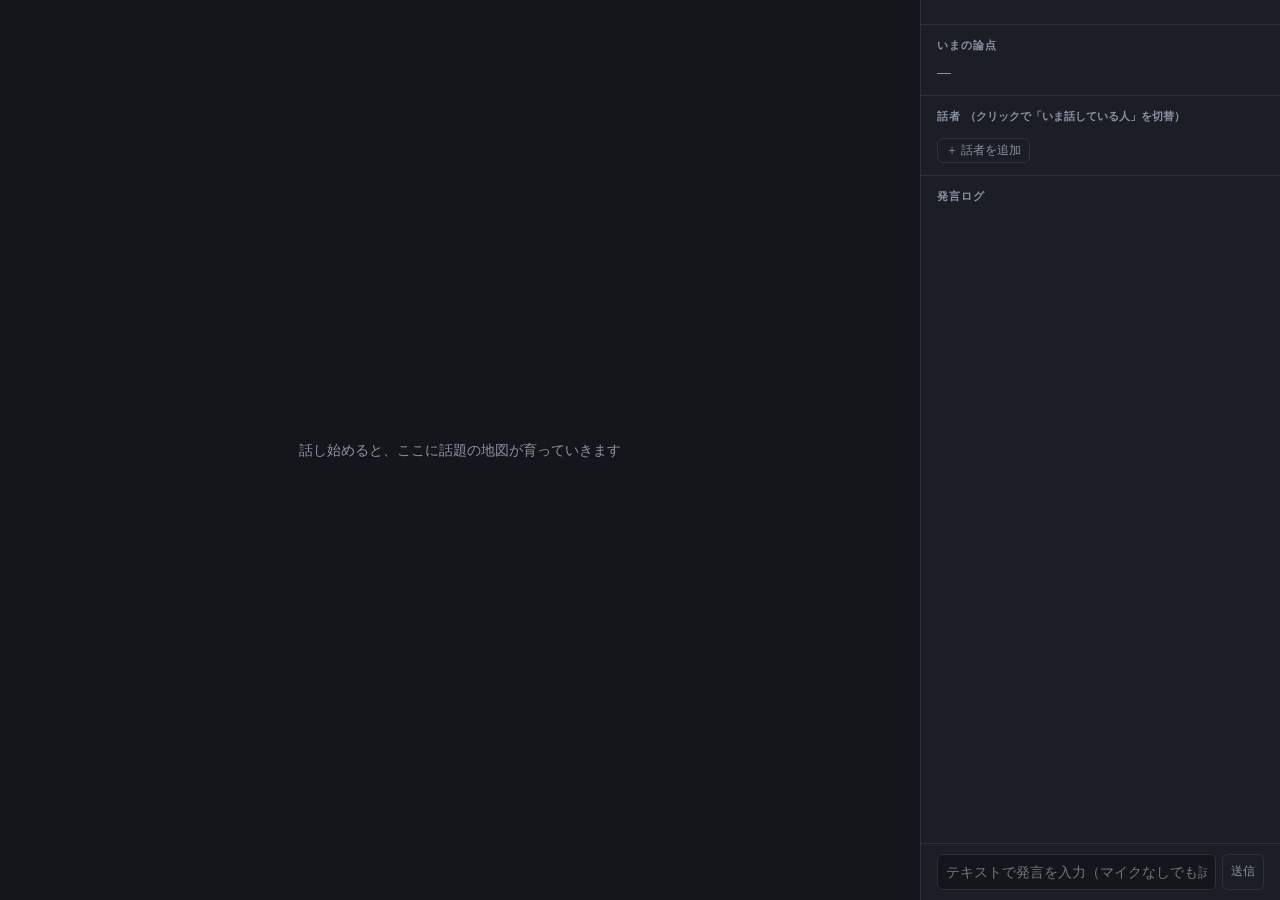
==== kaiwa-map/static/index.html @ a22c4aac "会話マップの試作を追加する リアルタイムの会話を話題の地図として表示するローカルアプリ。 マイク入力と文字起こし、発言のベクトル化はMac内で行い、 話題名と要約だけClaudeに問い合わせる。  C" ====
<!doctype html>
<html lang="ja">
<head>
<meta charset="utf-8">
<meta name="viewport" content="width=device-width, initial-scale=1">
<title>会話マップ</title>
<style>
  :root {
    --bg: #14161b; --panel: #1b1e25; --line: #2c313b; --text: #e3e6ec; --muted: #8b93a3;
    --accent: #ffd866; --link: #4a5263;
  }
  * { box-sizing: border-box; }
  html, body { height: 100%; margin: 0; }
  body { background: var(--bg); color: var(--text); display: flex; overflow: hidden;
    font: 14px/1.6 -apple-system, "Hiragino Sans", "Noto Sans JP", sans-serif; }
  #map { flex: 1; min-width: 0; position: relative; }
  svg { width: 100%; height: 100%; display: block; cursor: grab; }
  #empty { position: absolute; inset: 0; display: grid; place-items: center; color: var(--muted);
    pointer-events: none; text-align: center; }
  #tip { position: absolute; max-width: 320px; padding: 8px 10px; background: #000c; border: 1px solid var(--line);
    border-radius: 6px; pointer-events: none; display: none; font-size: 13px; }
  aside { width: 360px; flex: none; background: var(--panel); border-left: 1px solid var(--line);
    display: flex; flex-direction: column; min-height: 0; }
  section { padding: 12px 16px; border-bottom: 1px solid var(--line); }
  h2 { margin: 0 0 6px; font-size: 11px; font-weight: 600; letter-spacing: .08em; color: var(--muted); }
  #status { font-size: 11px; color: var(--muted); display: flex; gap: 10px; flex-wrap: wrap; align-items: center; }
  #status b { color: var(--text); font-weight: 500; }
  #now { min-height: 1.6em; }
  .muted { color: var(--muted); }
  .sp { display: grid; grid-template-columns: 12px auto 1fr 28px; gap: 8px; align-items: center;
    padding: 3px 6px; margin: 0 -6px; border-radius: 6px; cursor: pointer; }
  .sp:hover { background: #ffffff0d; }
  .sp.cur { background: #ffffff14; }
  .sp .dot { width: 10px; height: 10px; border-radius: 50%; }
  .sp .bar { height: 4px; background: var(--line); border-radius: 2px; overflow: hidden; }
  .sp .bar i { display: block; height: 100%; }
  .sp .n { font-size: 11px; color: var(--muted); text-align: right; }
  .stance { font-size: 12px; color: var(--muted); margin: 0 0 4px 20px; }
  button { background: none; border: 1px solid var(--line); color: var(--muted); border-radius: 6px;
    padding: 2px 8px; font: inherit; font-size: 12px; cursor: pointer; }
  button:hover { color: var(--text); border-color: var(--muted); }
  #logwrap { flex: 1; min-height: 0; display: flex; flex-direction: column; border-bottom: 1px solid var(--line); }
  #loghead { padding: 12px 16px 4px; }
  #sel { font-size: 13px; margin: 2px 0 8px; }
  #log { flex: 1; overflow-y: auto; padding: 4px 16px 12px; }
  .u { padding: 3px 0 3px 10px; border-left: 3px solid; margin: 4px 0; font-size: 13px; }
  .u .who { font-size: 11px; color: var(--muted); }
  form { display: flex; gap: 6px; padding: 10px 16px; }
  input { flex: 1; min-width: 0; background: var(--bg); border: 1px solid var(--line); color: var(--text);
    border-radius: 6px; padding: 6px 8px; font: inherit; }
  .tlabel { fill: var(--text); font-size: 13px; font-weight: 600; text-anchor: middle; paint-order: stroke;
    stroke: var(--bg); stroke-width: 4px; pointer-events: none; }
  .tlabel.draft { fill: var(--muted); font-weight: 400; font-style: italic; }
  .ring { fill: none; stroke: var(--accent); stroke-width: 2.5; opacity: 0; }
  .topic.cur .ring { opacity: 1; }
  .topic { cursor: pointer; }
  .dim { opacity: .18; }
  .latest { animation: pulse 1.2s ease-in-out infinite; }
  @keyframes pulse { 50% { stroke-width: 7; stroke-opacity: .25; } }
  @media (max-width: 760px) { body { flex-direction: column; } aside { width: auto; height: 50%; border-left: 0; border-top: 1px solid var(--line); } }
</style>
</head>
<body>
<div id="map">
  <svg><defs>
    <marker id="arrow" viewBox="0 0 10 10" refX="9" refY="5" markerWidth="6" markerHeight="6" orient="auto">
      <path d="M0,1 L9,5 L0,9 z" fill="#8b93a3"></path></marker>
  </defs><g id="view"><g id="sims"></g><g id="flows"></g><g id="stems"></g><g id="utts"></g><g id="topics"></g></g></svg>
  <div id="empty">話し始めると、ここに話題の地図が育っていきます</div>
  <div id="tip"></div>
</div>
<aside>
  <section id="status"></section>
  <section><h2>いまの論点</h2><div id="now" class="muted">—</div></section>
  <section><h2>話者 <span class="muted" style="letter-spacing:0">（クリックで「いま話している人」を切替）</span></h2>
    <div id="speakers"></div>
    <button id="addsp" style="margin-top:6px">＋ 話者を追加</button></section>
  <div id="logwrap">
    <div id="loghead"><h2 id="logtitle">発言ログ</h2><div id="sel"></div></div>
    <div id="log"></div>
  </div>
  <form id="f"><input id="t" placeholder="テキストで発言を入力（マイクなしでも試せます）" autocomplete="off"><button>送信</button></form>
</aside>
<script src="/static/d3.min.js"></script>
<script>
const COLORS = ["#6cb6ff", "#f69d50", "#8ddb8c", "#dcbdfb", "#f47067", "#39c5cf", "#e0c35a", "#f692ce"];
const $ = s => document.querySelector(s);
const esc = s => String(s).replace(/[&<>"]/g, c => ({"&": "&amp;", "<": "&lt;", ">": "&gt;", '"': "&quot;"}[c]));
let state = null, selected = null, ws;
const color = name => {
  const i = state.speakers.findIndex(s => s.name === name);
  return COLORS[(i < 0 ? 0 : i) % COLORS.length];
};

// ---------- 地図 ----------
const svg = d3.select("svg"), view = d3.select("#view");
const nodes = new Map();   // key → ノード（位置を保持）
const tr = t => 16 + 5 * Math.sqrt(t.count);
svg.call(d3.zoom().scaleExtent([0.3, 4]).on("zoom", e => view.attr("transform", e.transform)))
   .on("click", () => { selected = null; render(); });

const sim = d3.forceSimulation()
  .force("charge", d3.forceManyBody().strength(d => d.kind === "t" ? -1100 : -25))
  .force("x", d3.forceX(() => $("#map").clientWidth / 2).strength(0.035))
  .force("y", d3.forceY(() => $("#map").clientHeight / 2).strength(0.045))
  .force("collide", d3.forceCollide(d => d.kind === "t" ? tr(d.data) + 34 : 6))
  .on("tick", tick);

function syncGraph() {
  const w = $("#map").clientWidth, h = $("#map").clientHeight, live = new Set();
  for (const t of state.topics) {
    const k = "t" + t.id; live.add(k);
    let n = nodes.get(k);
    if (!n) {
      const from = nodes.get("t" + (t.id - 1));
      n = {key: k, kind: "t", x: (from ? from.x : w / 2) + (Math.random() - .5) * 120,
           y: (from ? from.y : h / 2) + (Math.random() - .5) * 120};
      nodes.set(k, n);
    }
    n.data = t;
  }
  for (const u of state.utts) {
    const k = "u" + u.id; live.add(k);
    let n = nodes.get(k);
    if (!n) {
      const p = nodes.get("t" + u.topic);
      n = {key: k, kind: "u", x: p.x + (Math.random() - .5) * 30, y: p.y + (Math.random() - .5) * 30};
      nodes.set(k, n);
    }
    n.data = u;
  }
  for (const k of [...nodes.keys()]) if (!live.has(k)) nodes.delete(k);

  const N = k => nodes.get(k);
  const stems = state.utts.map(u => ({source: N("u" + u.id), target: N("t" + u.topic), kind: "stem"}));
  const sims = state.links.map(l => ({source: N("t" + l.a), target: N("t" + l.b), kind: "sim", sim: l.sim}));
  const flows = state.flow.map(l => ({source: N("t" + l.a), target: N("t" + l.b), kind: "flow", n: l.n}));
  sim.nodes([...nodes.values()]);
  sim.force("link", d3.forceLink([...stems, ...sims, ...flows])
    .distance(l => l.kind === "stem" ? tr(l.target.data) + 12 : l.kind === "sim" ? 250 : 320)
    .strength(l => l.kind === "stem" ? 0.9 : l.kind === "sim" ? 0.25 : 0.06));
  sim.alpha(0.6).restart();

  d3.select("#stems").selectAll("line").data(stems, d => d.source.key).join("line")
    .attr("stroke", "#4a5263").attr("stroke-width", 1);
  d3.select("#sims").selectAll("line").data(sims, d => d.source.key + d.target.key).join("line")
    .attr("stroke", "#4a5263").attr("stroke-dasharray", "3 5").attr("stroke-width", d => 1 + d.sim * 2);
  d3.select("#flows").selectAll("path").data(flows, d => d.source.key + ">" + d.target.key).join("path")
    .attr("fill", "none").attr("stroke", "#8b93a3").attr("stroke-opacity", .7)
    .attr("stroke-width", d => Math.min(1 + d.n * .6, 4)).attr("marker-end", "url(#arrow)");

  const last = state.utts.length ? state.utts[state.utts.length - 1].id : -1;
  d3.select("#utts").selectAll("circle").data([...nodes.values()].filter(n => n.kind === "u"), d => d.key)
    .join(e => e.append("circle").attr("r", 5)
      .on("mousemove", (ev, d) => tip(ev, `<span style="color:${color(d.data.speaker)}">${esc(d.data.speaker)}</span><br>${esc(d.data.text)}`))
      .on("mouseleave", () => $("#tip").style.display = "none"))
    .attr("fill", d => color(d.data.speaker)).attr("stroke", d => color(d.data.speaker))
    .attr("stroke-width", 0).classed("latest", d => d.data.id === last)
    .classed("dim", d => selected !== null && d.data.topic !== selected);

  const pie = d3.pie().sort(null).value(d => d[1]);
  d3.select("#topics").selectAll("g.topic").data([...nodes.values()].filter(n => n.kind === "t"), d => d.key)
    .join(e => {
      const g = e.append("g").attr("class", "topic")
        .on("click", (ev, d) => { ev.stopPropagation(); selected = selected === d.data.id ? null : d.data.id; render(); })
        .call(d3.drag()
          .on("start", (ev, d) => { sim.alphaTarget(0.3).restart(); d.fx = d.x; d.fy = d.y; })
          .on("drag", (ev, d) => { d.fx = ev.x; d.fy = ev.y; })
          .on("end", (ev, d) => { sim.alphaTarget(0); d.fx = d.fy = null; }));
      g.append("circle").attr("class", "ring");
      g.append("circle").attr("class", "hit").attr("fill", "#14161b");
      g.append("g").attr("class", "pie");
      g.append("text").attr("class", "tlabel");
      return g;
    })
    .classed("cur", d => d.data.id === state.current_topic)
    .classed("dim", d => selected !== null && d.data.id !== selected)
    .each(function (d) {
      const r = tr(d.data), g = d3.select(this);
      g.select(".ring").attr("r", r + 6);
      g.select(".hit").attr("r", r);
      g.select(".pie").selectAll("path").data(pie(Object.entries(d.data.shares))).join("path")
        .attr("d", d3.arc().innerRadius(r * 0.45).outerRadius(r))
        .attr("fill", a => color(a.data[0])).attr("stroke", "#14161b").attr("stroke-width", 1.5);
      g.select(".tlabel").attr("y", r + 38).classed("draft", !d.data.labeled)
        .text(d.data.label + (d.data.labeled ? "" : "…"));
    });
}

function tick() {
  d3.select("#stems").selectAll("line").attr("x1", d => d.source.x).attr("y1", d => d.source.y)
    .attr("x2", d => d.target.x).attr("y2", d => d.target.y);
  d3.select("#sims").selectAll("line").attr("x1", d => d.source.x).attr("y1", d => d.source.y)
    .attr("x2", d => d.target.x).attr("y2", d => d.target.y);
  d3.select("#flows").selectAll("path").attr("d", d => {       // 話題の移り変わり：弧を描く矢印
    const dx = d.target.x - d.source.x, dy = d.target.y - d.source.y, len = Math.hypot(dx, dy) || 1;
    const a = tr(d.source.data) + 8, b = tr(d.target.data) + 12;
    const x1 = d.source.x + dx / len * a, y1 = d.source.y + dy / len * a;
    const x2 = d.target.x - dx / len * b, y2 = d.target.y - dy / len * b;
    return `M${x1},${y1} Q${(x1 + x2) / 2 - dy * .18},${(y1 + y2) / 2 + dx * .18} ${x2},${y2}`;
  });
  d3.select("#utts").selectAll("circle").attr("cx", d => d.x).attr("cy", d => d.y);
  d3.select("#topics").selectAll("g.topic").attr("transform", d => `translate(${d.x},${d.y})`);
}

function tip(ev, html) {
  const el = $("#tip"), box = $("#map").getBoundingClientRect();
  el.innerHTML = html; el.style.display = "block";
  el.style.left = Math.min(ev.clientX - box.left + 14, box.width - 330) + "px";
  el.style.top = ev.clientY - box.top + 14 + "px";
}

// ---------- 右パネル ----------
function render() {
  if (!state) return;
  if (selected !== null && !state.topics[selected]) selected = null;
  $("#empty").style.display = state.utts.length ? "none" : "grid";
  const s = state.status;
  $("#status").innerHTML = `<span>入力 <b>${esc(s.source)}</b></span><span>意味づけ <b>${esc(s.claude)}</b></span>` +
    `<span>ベクトル <b>${esc(s.embedder)}</b></span><button id="reset" style="margin-left:auto">リセット</button>`;
  $("#reset").onclick = () => confirm("地図と発言ログを消して最初からにしますか？") && send({type: "reset"});
  $("#now").textContent = state.now || (s.claude.startsWith("claude") ? "（整理中…）" : "Claude に接続すると、ここに論点の要約が出ます");
  $("#now").className = state.now ? "" : "muted";

  const total = Math.max(1, state.utts.length);
  $("#speakers").innerHTML = state.speakers.map(p =>
    `<div class="sp ${p.name === state.current_speaker ? "cur" : ""}" data-n="${esc(p.name)}">` +
    `<span class="dot" style="background:${color(p.name)}"></span><span>${esc(p.name)}</span>` +
    `<span class="bar"><i style="width:${100 * p.count / total}%;background:${color(p.name)}"></i></span>` +
    `<span class="n">${p.count}</span></div>` + (p.stance ? `<div class="stance">${esc(p.stance)}</div>` : "")).join("");
  document.querySelectorAll(".sp").forEach(el => el.onclick = () => send({type: "speaker", name: el.dataset.n}));

  const topic = selected === null ? null : state.topics[selected];
  $("#logtitle").textContent = topic ? "選択中の話題" : "発言ログ";
  $("#sel").innerHTML = topic ? `<b>${esc(topic.label)}</b>` + (topic.summary ? `<div class="muted">${esc(topic.summary)}</div>` : "") : "";
  const log = $("#log"), stick = log.scrollHeight - log.scrollTop - log.clientHeight < 40;
  log.innerHTML = state.utts.filter(u => !topic || u.topic === topic.id).map(u =>
    `<div class="u" style="border-color:${color(u.speaker)}"><div class="who">${esc(u.speaker)}` +
    (topic ? "" : ` ・ ${esc(state.topics[u.topic].label)}`) + `</div>${esc(u.text)}</div>`).join("");
  if (stick) log.scrollTop = log.scrollHeight;
  syncGraph();
}

// ---------- 通信 ----------
const send = m => ws && ws.readyState === 1 && ws.send(JSON.stringify(m));
function connect() {
  ws = new WebSocket(`ws://${location.host}/ws`);
  ws.onmessage = e => { state = JSON.parse(e.data); render(); };
  ws.onclose = () => setTimeout(connect, 1500);
}
$("#f").onsubmit = e => {
  e.preventDefault();
  const text = $("#t").value.trim();
  if (text) send({type: "text", text, speaker: state.current_speaker});
  $("#t").value = "";
};
$("#addsp").onclick = () => {
  const name = prompt("話者の名前", "話者" + (state.speakers.length + 1));
  if (name) send({type: "speaker", name});
};
window.addEventListener("resize", () => sim.alpha(0.3).restart());
connect();
</script>
</body>
</html>
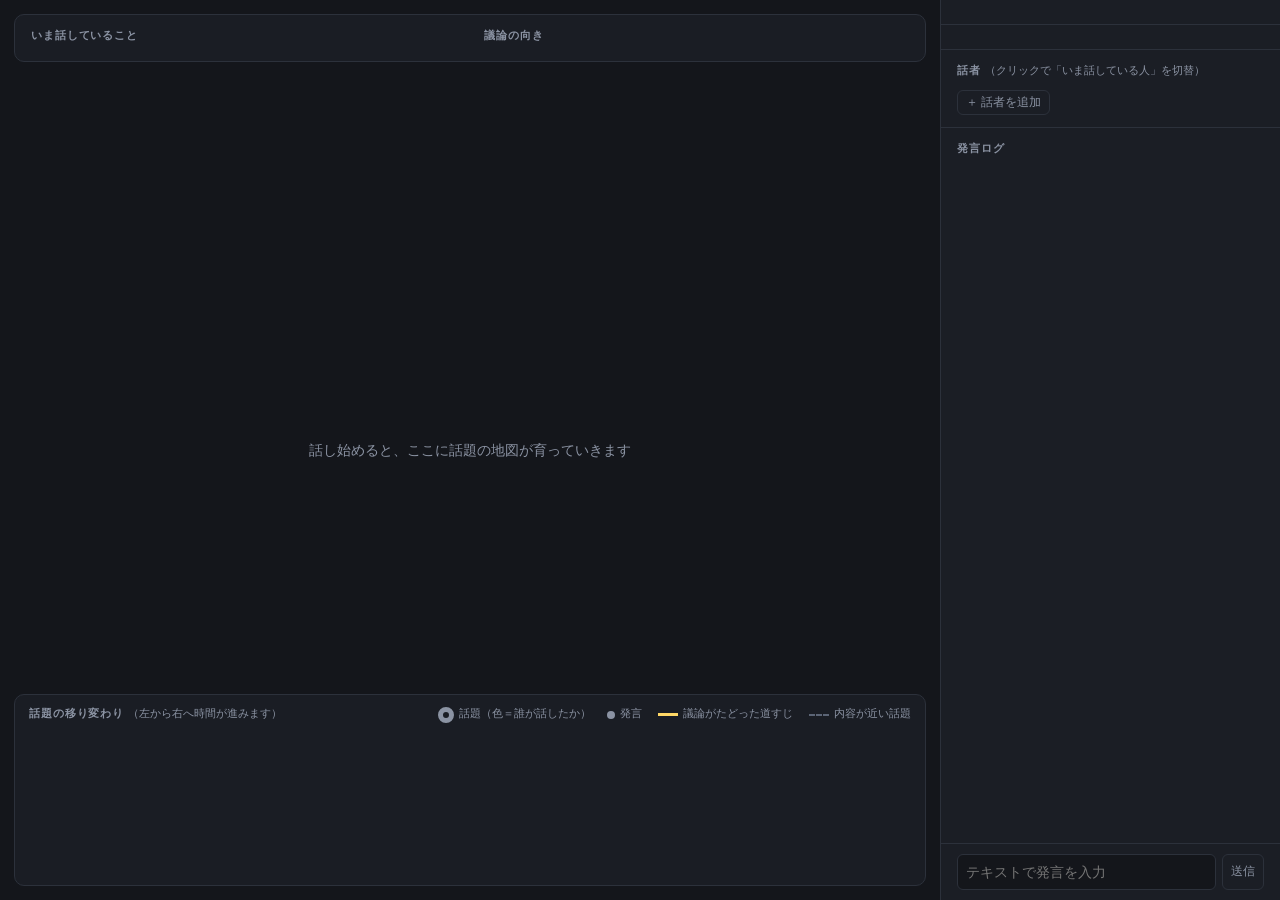
==== commit 2cbb3925: "会話マップに議論の向きと話題の移り変わりを表示する 上に「いま話していること」と「議論の向き」、下に話題ごとの時系列の帯を置き、 地図には話題間の矢印の代わりに、議論がたどった道すじを1本の線で描く。" ====
--- a/kaiwa-map/static/index.html
+++ b/kaiwa-map/static/index.html
@@ -6,27 +6,47 @@
 <title>会話マップ</title>
 <style>
   :root {
-    --bg: #14161b; --panel: #1b1e25; --line: #2c313b; --text: #e3e6ec; --muted: #8b93a3;
-    --accent: #ffd866; --link: #4a5263;
+    --bg: #14161b; --panel: #1b1e25; --card: #1b1e25ee; --line: #2c313b; --text: #e3e6ec; --muted: #8b93a3;
+    --accent: #ffd866;
   }
   * { box-sizing: border-box; }
   html, body { height: 100%; margin: 0; }
   body { background: var(--bg); color: var(--text); display: flex; overflow: hidden;
     font: 14px/1.6 -apple-system, "Hiragino Sans", "Noto Sans JP", sans-serif; }
   #map { flex: 1; min-width: 0; position: relative; }
-  svg { width: 100%; height: 100%; display: block; cursor: grab; }
-  #empty { position: absolute; inset: 0; display: grid; place-items: center; color: var(--muted);
-    pointer-events: none; text-align: center; }
-  #tip { position: absolute; max-width: 320px; padding: 8px 10px; background: #000c; border: 1px solid var(--line);
-    border-radius: 6px; pointer-events: none; display: none; font-size: 13px; }
-  aside { width: 360px; flex: none; background: var(--panel); border-left: 1px solid var(--line);
+  #graph { width: 100%; height: 100%; display: block; cursor: grab; }
+  .card { position: absolute; background: var(--card); border: 1px solid var(--line); border-radius: 10px; }
+  h2 { margin: 0 0 4px; font-size: 11px; font-weight: 600; letter-spacing: .08em; color: var(--muted); }
+  .muted { color: var(--muted); }
+
+  /* 上：議論のいま */
+  #head { top: 14px; left: 14px; right: 14px; padding: 12px 16px; display: grid; grid-template-columns: 1fr 1fr; gap: 4px 28px; }
+  #now { font-size: 17px; font-weight: 600; line-height: 1.5; }
+  #dir { font-size: 17px; font-weight: 600; line-height: 1.5; color: var(--accent); }
+  #phase { display: inline-block; margin-left: 8px; padding: 0 9px; border-radius: 10px; font-size: 11px; letter-spacing: 0;
+    background: var(--accent); color: #14161b; font-weight: 700; vertical-align: 1px; }
+  #phase:empty { display: none; }
+
+  /* 下：話題の移り変わり */
+  #flow { left: 14px; right: 14px; bottom: 14px; padding: 10px 14px 8px; }
+  #lanes { width: 100%; display: block; }
+  #lanes text { font-size: 12px; fill: var(--muted); }
+  #lanes .on text { fill: var(--text); font-weight: 600; }
+  #lanes .row { cursor: pointer; }
+  #legend { display: flex; gap: 16px; flex-wrap: wrap; font-size: 11px; color: var(--muted); float: right; letter-spacing: 0; font-weight: 400; }
+  #legend i { display: inline-block; vertical-align: middle; margin-right: 5px; }
+
+  #empty { position: absolute; inset: 0; display: grid; place-items: center; color: var(--muted); pointer-events: none; }
+  #tip { position: absolute; max-width: 320px; padding: 8px 10px; background: #000d; border: 1px solid var(--line);
+    border-radius: 6px; pointer-events: none; display: none; font-size: 13px; z-index: 5; }
+
+  aside { width: 340px; flex: none; background: var(--panel); border-left: 1px solid var(--line);
     display: flex; flex-direction: column; min-height: 0; }
   section { padding: 12px 16px; border-bottom: 1px solid var(--line); }
-  h2 { margin: 0 0 6px; font-size: 11px; font-weight: 600; letter-spacing: .08em; color: var(--muted); }
-  #status { font-size: 11px; color: var(--muted); display: flex; gap: 10px; flex-wrap: wrap; align-items: center; }
+  #status { font-size: 11px; color: var(--muted); display: flex; gap: 4px 10px; flex-wrap: wrap; align-items: center; }
   #status b { color: var(--text); font-weight: 500; }
-  #now { min-height: 1.6em; }
-  .muted { color: var(--muted); }
+  ul { margin: 0 0 8px; padding-left: 18px; font-size: 13px; }
+  ul:last-child { margin-bottom: 0; }
   .sp { display: grid; grid-template-columns: 12px auto 1fr 28px; gap: 8px; align-items: center;
     padding: 3px 6px; margin: 0 -6px; border-radius: 6px; cursor: pointer; }
   .sp:hover { background: #ffffff0d; }
@@ -42,48 +62,68 @@
   #logwrap { flex: 1; min-height: 0; display: flex; flex-direction: column; border-bottom: 1px solid var(--line); }
   #loghead { padding: 12px 16px 4px; }
   #sel { font-size: 13px; margin: 2px 0 8px; }
-  #log { flex: 1; overflow-y: auto; padding: 4px 16px 12px; }
+  #sel:empty { display: none; }
+  #log { flex: 1; overflow-y: auto; padding: 0 16px 12px; }
   .u { padding: 3px 0 3px 10px; border-left: 3px solid; margin: 4px 0; font-size: 13px; }
   .u .who { font-size: 11px; color: var(--muted); }
   form { display: flex; gap: 6px; padding: 10px 16px; }
   input { flex: 1; min-width: 0; background: var(--bg); border: 1px solid var(--line); color: var(--text);
     border-radius: 6px; padding: 6px 8px; font: inherit; }
-  .tlabel { fill: var(--text); font-size: 13px; font-weight: 600; text-anchor: middle; paint-order: stroke;
-    stroke: var(--bg); stroke-width: 4px; pointer-events: none; }
-  .tlabel.draft { fill: var(--muted); font-weight: 400; font-style: italic; }
-  .ring { fill: none; stroke: var(--accent); stroke-width: 2.5; opacity: 0; }
+
+  .tlabel { fill: var(--text); font-size: 15px; font-weight: 700; text-anchor: middle; paint-order: stroke;
+    stroke: var(--bg); stroke-width: 5px; pointer-events: none; }
+  .tlabel.draft { fill: var(--muted); font-weight: 400; font-size: 13px; }
+  .ring { fill: none; stroke: var(--accent); stroke-width: 3; opacity: 0; }
   .topic.cur .ring { opacity: 1; }
   .topic { cursor: pointer; }
   .dim { opacity: .18; }
   .latest { animation: pulse 1.2s ease-in-out infinite; }
-  @keyframes pulse { 50% { stroke-width: 7; stroke-opacity: .25; } }
-  @media (max-width: 760px) { body { flex-direction: column; } aside { width: auto; height: 50%; border-left: 0; border-top: 1px solid var(--line); } }
+  @keyframes pulse { 50% { stroke-width: 8; stroke-opacity: .25; } }
+  @media (max-width: 820px) {
+    body { flex-direction: column; } aside { width: auto; height: 45%; border-left: 0; border-top: 1px solid var(--line); }
+    #head { grid-template-columns: 1fr; }
+  }
 </style>
 </head>
 <body>
 <div id="map">
-  <svg><defs>
-    <marker id="arrow" viewBox="0 0 10 10" refX="9" refY="5" markerWidth="6" markerHeight="6" orient="auto">
-      <path d="M0,1 L9,5 L0,9 z" fill="#8b93a3"></path></marker>
-  </defs><g id="view"><g id="sims"></g><g id="flows"></g><g id="stems"></g><g id="utts"></g><g id="topics"></g></g></svg>
+  <svg id="graph"><defs>
+    <marker id="arrow" viewBox="0 0 10 10" refX="8" refY="5" markerWidth="5" markerHeight="5" orient="auto">
+      <path d="M0,0 L10,5 L0,10 z" fill="#ffd866"></path></marker>
+  </defs><g id="view"><g id="sims"></g><g id="stems"></g><g id="trail"></g><g id="utts"></g><g id="topics"></g></g></svg>
   <div id="empty">話し始めると、ここに話題の地図が育っていきます</div>
+  <div id="head" class="card">
+    <div><h2>いま話していること</h2><div id="now"></div></div>
+    <div><h2>議論の向き<span id="phase"></span></h2><div id="dir"></div></div>
+  </div>
+  <div id="flow" class="card">
+    <h2>話題の移り変わり <span class="muted" style="letter-spacing:0;font-weight:400">（左から右へ時間が進みます）</span>
+      <span id="legend">
+        <span><i style="width:16px;height:16px;border-radius:50%;border:5px solid #8b93a3"></i>話題（色＝誰が話したか）</span>
+        <span><i style="width:8px;height:8px;border-radius:50%;background:#8b93a3"></i>発言</span>
+        <span><i style="width:20px;height:3px;background:#ffd866"></i>議論がたどった道すじ</span>
+        <span><i style="width:20px;border-top:2px dashed #5b6475"></i>内容が近い話題</span>
+      </span></h2>
+    <svg id="lanes"></svg>
+  </div>
   <div id="tip"></div>
 </div>
 <aside>
   <section id="status"></section>
-  <section><h2>いまの論点</h2><div id="now" class="muted">—</div></section>
-  <section><h2>話者 <span class="muted" style="letter-spacing:0">（クリックで「いま話している人」を切替）</span></h2>
+  <section id="outcome"></section>
+  <section><h2>話者 <span class="muted" style="letter-spacing:0;font-weight:400">（クリックで「いま話している人」を切替）</span></h2>
     <div id="speakers"></div>
     <button id="addsp" style="margin-top:6px">＋ 話者を追加</button></section>
   <div id="logwrap">
     <div id="loghead"><h2 id="logtitle">発言ログ</h2><div id="sel"></div></div>
     <div id="log"></div>
   </div>
-  <form id="f"><input id="t" placeholder="テキストで発言を入力（マイクなしでも試せます）" autocomplete="off"><button>送信</button></form>
+  <form id="f"><input id="t" placeholder="テキストで発言を入力" autocomplete="off"><button>送信</button></form>
 </aside>
 <script src="/static/d3.min.js"></script>
 <script>
 const COLORS = ["#6cb6ff", "#f69d50", "#8ddb8c", "#dcbdfb", "#f47067", "#39c5cf", "#e0c35a", "#f692ce"];
+const TRAIL = 7;   // 地図に描く「道すじ」の長さ（直近の話題の移動回数）
 const $ = s => document.querySelector(s);
 const esc = s => String(s).replace(/[&<>"]/g, c => ({"&": "&amp;", "<": "&lt;", ">": "&gt;", '"': "&quot;"}[c]));
 let state = null, selected = null, ws;
@@ -91,30 +131,35 @@
   const i = state.speakers.findIndex(s => s.name === name);
   return COLORS[(i < 0 ? 0 : i) % COLORS.length];
 };
+const select = id => { selected = selected === id ? null : id; render(); };
 
 // ---------- 地図 ----------
-const svg = d3.select("svg"), view = d3.select("#view");
+const svg = d3.select("#graph"), view = d3.select("#view");
 const nodes = new Map();   // key → ノード（位置を保持）
-const tr = t => 16 + 5 * Math.sqrt(t.count);
+const tr = t => 18 + 5 * Math.sqrt(t.count);
 svg.call(d3.zoom().scaleExtent([0.3, 4]).on("zoom", e => view.attr("transform", e.transform)))
    .on("click", () => { selected = null; render(); });
+const centerY = () => {   // 上下のカードを避けた中央
+  const top = $("#head").offsetHeight + 14, bottom = $("#flow").offsetHeight + 14;
+  return top + ($("#map").clientHeight - top - bottom) / 2;
+};
 
 const sim = d3.forceSimulation()
-  .force("charge", d3.forceManyBody().strength(d => d.kind === "t" ? -1100 : -25))
-  .force("x", d3.forceX(() => $("#map").clientWidth / 2).strength(0.035))
-  .force("y", d3.forceY(() => $("#map").clientHeight / 2).strength(0.045))
+  .force("charge", d3.forceManyBody().strength(d => d.kind === "t" ? -900 : -25))
+  .force("x", d3.forceX(() => $("#map").clientWidth / 2).strength(0.03))
+  .force("y", d3.forceY(centerY).strength(0.09))
   .force("collide", d3.forceCollide(d => d.kind === "t" ? tr(d.data) + 34 : 6))
   .on("tick", tick);
 
 function syncGraph() {
-  const w = $("#map").clientWidth, h = $("#map").clientHeight, live = new Set();
+  const w = $("#map").clientWidth, live = new Set();
   for (const t of state.topics) {
     const k = "t" + t.id; live.add(k);
     let n = nodes.get(k);
     if (!n) {
       const from = nodes.get("t" + (t.id - 1));
-      n = {key: k, kind: "t", x: (from ? from.x : w / 2) + (Math.random() - .5) * 120,
-           y: (from ? from.y : h / 2) + (Math.random() - .5) * 120};
+      n = {key: k, kind: "t", x: (from ? from.x : w / 2) + (Math.random() - .5) * 160,
+           y: (from ? from.y : centerY()) + (Math.random() - .5) * 120};
       nodes.set(k, n);
     }
     n.data = t;
@@ -134,26 +179,32 @@
   const N = k => nodes.get(k);
   const stems = state.utts.map(u => ({source: N("u" + u.id), target: N("t" + u.topic), kind: "stem"}));
   const sims = state.links.map(l => ({source: N("t" + l.a), target: N("t" + l.b), kind: "sim", sim: l.sim}));
-  const flows = state.flow.map(l => ({source: N("t" + l.a), target: N("t" + l.b), kind: "flow", n: l.n}));
   sim.nodes([...nodes.values()]);
-  sim.force("link", d3.forceLink([...stems, ...sims, ...flows])
-    .distance(l => l.kind === "stem" ? tr(l.target.data) + 12 : l.kind === "sim" ? 250 : 320)
-    .strength(l => l.kind === "stem" ? 0.9 : l.kind === "sim" ? 0.25 : 0.06));
+  sim.force("link", d3.forceLink([...stems, ...sims])
+    .distance(l => l.kind === "stem" ? tr(l.target.data) + 12 : 230)
+    .strength(l => l.kind === "stem" ? 0.9 : 0.2));
   sim.alpha(0.6).restart();
 
   d3.select("#stems").selectAll("line").data(stems, d => d.source.key).join("line")
     .attr("stroke", "#4a5263").attr("stroke-width", 1);
   d3.select("#sims").selectAll("line").data(sims, d => d.source.key + d.target.key).join("line")
-    .attr("stroke", "#4a5263").attr("stroke-dasharray", "3 5").attr("stroke-width", d => 1 + d.sim * 2);
-  d3.select("#flows").selectAll("path").data(flows, d => d.source.key + ">" + d.target.key).join("path")
-    .attr("fill", "none").attr("stroke", "#8b93a3").attr("stroke-opacity", .7)
-    .attr("stroke-width", d => Math.min(1 + d.n * .6, 4)).attr("marker-end", "url(#arrow)");
+    .attr("stroke", "#5b6475").attr("stroke-dasharray", "3 6").attr("stroke-width", 1.5);
+
+  // 議論の道すじ：話題から話題への移動を、新しいものほど濃く太く描く。最後の1本に矢印。
+  const visits = [];
+  for (const u of state.utts) if (visits[visits.length - 1] !== u.topic) visits.push(u.topic);
+  const steps = visits.slice(1).map((to, i) => ({from: N("t" + visits[i]), to: N("t" + to), i}));
+  const shown = steps.slice(-TRAIL);
+  d3.select("#trail").selectAll("path").data(shown, d => d.i).join("path")
+    .attr("fill", "none").attr("stroke", "#ffd866").attr("stroke-linecap", "round")
+    .attr("stroke-opacity", (d, j) => 0.18 + 0.82 * Math.pow((j + 1) / shown.length, 2))
+    .attr("stroke-width", (d, j) => 1.5 + 4.5 * Math.pow((j + 1) / shown.length, 2))
+    .attr("marker-end", (d, j) => j === shown.length - 1 ? "url(#arrow)" : null);
 
   const last = state.utts.length ? state.utts[state.utts.length - 1].id : -1;
   d3.select("#utts").selectAll("circle").data([...nodes.values()].filter(n => n.kind === "u"), d => d.key)
     .join(e => e.append("circle").attr("r", 5)
-      .on("mousemove", (ev, d) => tip(ev, `<span style="color:${color(d.data.speaker)}">${esc(d.data.speaker)}</span><br>${esc(d.data.text)}`))
-      .on("mouseleave", () => $("#tip").style.display = "none"))
+      .on("mousemove", (ev, d) => tip(ev, d.data)).on("mouseleave", hideTip))
     .attr("fill", d => color(d.data.speaker)).attr("stroke", d => color(d.data.speaker))
     .attr("stroke-width", 0).classed("latest", d => d.data.id === last)
     .classed("dim", d => selected !== null && d.data.topic !== selected);
@@ -162,7 +213,7 @@
   d3.select("#topics").selectAll("g.topic").data([...nodes.values()].filter(n => n.kind === "t"), d => d.key)
     .join(e => {
       const g = e.append("g").attr("class", "topic")
-        .on("click", (ev, d) => { ev.stopPropagation(); selected = selected === d.data.id ? null : d.data.id; render(); })
+        .on("click", (ev, d) => { ev.stopPropagation(); select(d.data.id); })
         .call(d3.drag()
           .on("start", (ev, d) => { sim.alphaTarget(0.3).restart(); d.fx = d.x; d.fy = d.y; })
           .on("drag", (ev, d) => { d.fx = ev.x; d.fy = ev.y; })
@@ -177,50 +228,93 @@
     .classed("dim", d => selected !== null && d.data.id !== selected)
     .each(function (d) {
       const r = tr(d.data), g = d3.select(this);
-      g.select(".ring").attr("r", r + 6);
+      g.select(".ring").attr("r", r + 7);
       g.select(".hit").attr("r", r);
       g.select(".pie").selectAll("path").data(pie(Object.entries(d.data.shares))).join("path")
         .attr("d", d3.arc().innerRadius(r * 0.45).outerRadius(r))
         .attr("fill", a => color(a.data[0])).attr("stroke", "#14161b").attr("stroke-width", 1.5);
-      g.select(".tlabel").attr("y", r + 38).classed("draft", !d.data.labeled)
+      g.select(".tlabel").attr("y", r + 40).classed("draft", !d.data.labeled)
         .text(d.data.label + (d.data.labeled ? "" : "…"));
     });
 }
 
 function tick() {
-  d3.select("#stems").selectAll("line").attr("x1", d => d.source.x).attr("y1", d => d.source.y)
-    .attr("x2", d => d.target.x).attr("y2", d => d.target.y);
-  d3.select("#sims").selectAll("line").attr("x1", d => d.source.x).attr("y1", d => d.source.y)
-    .attr("x2", d => d.target.x).attr("y2", d => d.target.y);
-  d3.select("#flows").selectAll("path").attr("d", d => {       // 話題の移り変わり：弧を描く矢印
-    const dx = d.target.x - d.source.x, dy = d.target.y - d.source.y, len = Math.hypot(dx, dy) || 1;
-    const a = tr(d.source.data) + 8, b = tr(d.target.data) + 12;
-    const x1 = d.source.x + dx / len * a, y1 = d.source.y + dy / len * a;
-    const x2 = d.target.x - dx / len * b, y2 = d.target.y - dy / len * b;
-    return `M${x1},${y1} Q${(x1 + x2) / 2 - dy * .18},${(y1 + y2) / 2 + dx * .18} ${x2},${y2}`;
+  for (const id of ["#stems", "#sims"])
+    d3.select(id).selectAll("line").attr("x1", d => d.source.x).attr("y1", d => d.source.y)
+      .attr("x2", d => d.target.x).attr("y2", d => d.target.y);
+  d3.select("#trail").selectAll("path").attr("d", d => {
+    const dx = d.to.x - d.from.x, dy = d.to.y - d.from.y, len = Math.hypot(dx, dy) || 1;
+    const a = tr(d.from.data) + 9, b = tr(d.to.data) + 16;
+    const x1 = d.from.x + dx / len * a, y1 = d.from.y + dy / len * a;
+    const x2 = d.to.x - dx / len * b, y2 = d.to.y - dy / len * b;
+    return `M${x1},${y1} Q${(x1 + x2) / 2 - dy * .15},${(y1 + y2) / 2 + dx * .15} ${x2},${y2}`;
   });
   d3.select("#utts").selectAll("circle").attr("cx", d => d.x).attr("cy", d => d.y);
   d3.select("#topics").selectAll("g.topic").attr("transform", d => `translate(${d.x},${d.y})`);
 }
 
-function tip(ev, html) {
+function tip(ev, u) {
   const el = $("#tip"), box = $("#map").getBoundingClientRect();
-  el.innerHTML = html; el.style.display = "block";
-  el.style.left = Math.min(ev.clientX - box.left + 14, box.width - 330) + "px";
-  el.style.top = ev.clientY - box.top + 14 + "px";
-}
-
-// ---------- 右パネル ----------
+  el.innerHTML = `<span style="color:${color(u.speaker)}">${esc(u.speaker)}</span><br>${esc(u.text)}`;
+  el.style.display = "block";
+  el.style.left = Math.max(4, Math.min(ev.clientX - box.left + 14, box.width - 330)) + "px";
+  const y = ev.clientY - box.top;
+  el.style.top = (y > box.height - 120 ? y - el.offsetHeight - 10 : y + 14) + "px";
+}
+const hideTip = () => $("#tip").style.display = "none";
+
+// ---------- 下の帯：話題の移り変わり（行＝話題、左→右＝時間、色＝話者） ----------
+function renderLanes() {
+  const el = d3.select("#lanes"), W = $("#lanes").clientWidth, ROW = 22, LEFT = 150;
+  const topics = state.topics, n = state.utts.length;
+  el.attr("height", Math.max(1, topics.length) * ROW + 4);
+  const x = i => LEFT + 10 + (n > 1 ? i / (n - 1) : 0) * (W - LEFT - 24), y = t => t * ROW + ROW / 2 + 2;
+  const short = s => s.length > 10 ? s.slice(0, 10) + "…" : s;
+
+  el.selectAll("g.row").data(topics, d => d.id).join(e => {
+    const g = e.append("g").attr("class", "row").on("click", (ev, d) => select(d.id));
+    g.append("rect").attr("x", 0).attr("height", ROW).attr("rx", 4);
+    g.append("line").attr("stroke", "#2c313b");
+    g.append("text").attr("x", 8).attr("dominant-baseline", "central");
+    return g;
+  }).classed("on", d => d.id === state.current_topic)
+    .attr("opacity", d => selected !== null && d.id !== selected ? .3 : 1)
+    .each(function (d) {
+      const g = d3.select(this);
+      g.select("rect").attr("y", d.id * ROW + 2).attr("width", W)
+        .attr("fill", d.id === state.current_topic ? "#ffd86618" : "transparent");
+      g.select("line").attr("x1", LEFT).attr("x2", W - 8).attr("y1", y(d.id)).attr("y2", y(d.id));
+      g.select("text").attr("y", y(d.id)).text(short(d.label));
+    });
+  el.selectAll("path.route").data(n > 1 ? [state.utts] : []).join("path").attr("class", "route")
+    .attr("fill", "none").attr("stroke", "#ffd866").attr("stroke-width", 1.5).attr("stroke-opacity", .55)
+    .attr("d", d3.line().x(u => x(u.id)).y(u => y(u.topic)).curve(d3.curveMonotoneX));
+  el.selectAll("circle.tick").data(state.utts, d => d.id).join(e => e.append("circle").attr("class", "tick")
+      .on("mousemove", (ev, d) => tip(ev, d)).on("mouseleave", hideTip))
+    .attr("r", d => d.id === n - 1 ? 6 : 4).attr("cx", d => x(d.id)).attr("cy", d => y(d.topic))
+    .attr("fill", d => color(d.speaker)).attr("stroke", "#14161b").attr("stroke-width", 1);
+}
+
+// ---------- 文字の部分 ----------
 function render() {
   if (!state) return;
   if (selected !== null && !state.topics[selected]) selected = null;
   $("#empty").style.display = state.utts.length ? "none" : "grid";
-  const s = state.status;
+  const s = state.status, ai = s.claude.startsWith("claude");
+  const wait = ai ? "（整理中…）" : "Claude に接続すると表示されます";
   $("#status").innerHTML = `<span>入力 <b>${esc(s.source)}</b></span><span>意味づけ <b>${esc(s.claude)}</b></span>` +
     `<span>ベクトル <b>${esc(s.embedder)}</b></span><button id="reset" style="margin-left:auto">リセット</button>`;
   $("#reset").onclick = () => confirm("地図と発言ログを消して最初からにしますか？") && send({type: "reset"});
-  $("#now").textContent = state.now || (s.claude.startsWith("claude") ? "（整理中…）" : "Claude に接続すると、ここに論点の要約が出ます");
-  $("#now").className = state.now ? "" : "muted";
+
+  const cur = state.topics[state.current_topic];
+  $("#now").textContent = state.now || (cur ? `「${cur.label}」の話題` : "—");
+  $("#dir").textContent = state.direction || wait;
+  $("#dir").style.cssText = state.direction ? "" : "font-size:13px;font-weight:400;color:var(--muted)";
+  $("#phase").textContent = state.phase;
+
+  const list = (title, items) => `<h2>${title}</h2>` +
+    (items.length ? `<ul>${items.map(i => `<li>${esc(i)}</li>`).join("")}</ul>` : `<ul class="muted" style="list-style:none;padding:0">${state.direction ? "まだありません" : wait}</ul>`);
+  $("#outcome").innerHTML = list("決まったこと", state.decided) + list("まだ決まっていないこと", state.open);
 
   const total = Math.max(1, state.utts.length);
   $("#speakers").innerHTML = state.speakers.map(p =>
@@ -238,6 +332,7 @@
     `<div class="u" style="border-color:${color(u.speaker)}"><div class="who">${esc(u.speaker)}` +
     (topic ? "" : ` ・ ${esc(state.topics[u.topic].label)}`) + `</div>${esc(u.text)}</div>`).join("");
   if (stick) log.scrollTop = log.scrollHeight;
+  renderLanes();
   syncGraph();
 }
 
@@ -258,7 +353,7 @@
   const name = prompt("話者の名前", "話者" + (state.speakers.length + 1));
   if (name) send({type: "speaker", name});
 };
-window.addEventListener("resize", () => sim.alpha(0.3).restart());
+window.addEventListener("resize", () => { if (state) { renderLanes(); sim.alpha(0.3).restart(); } });
 connect();
 </script>
 </body>
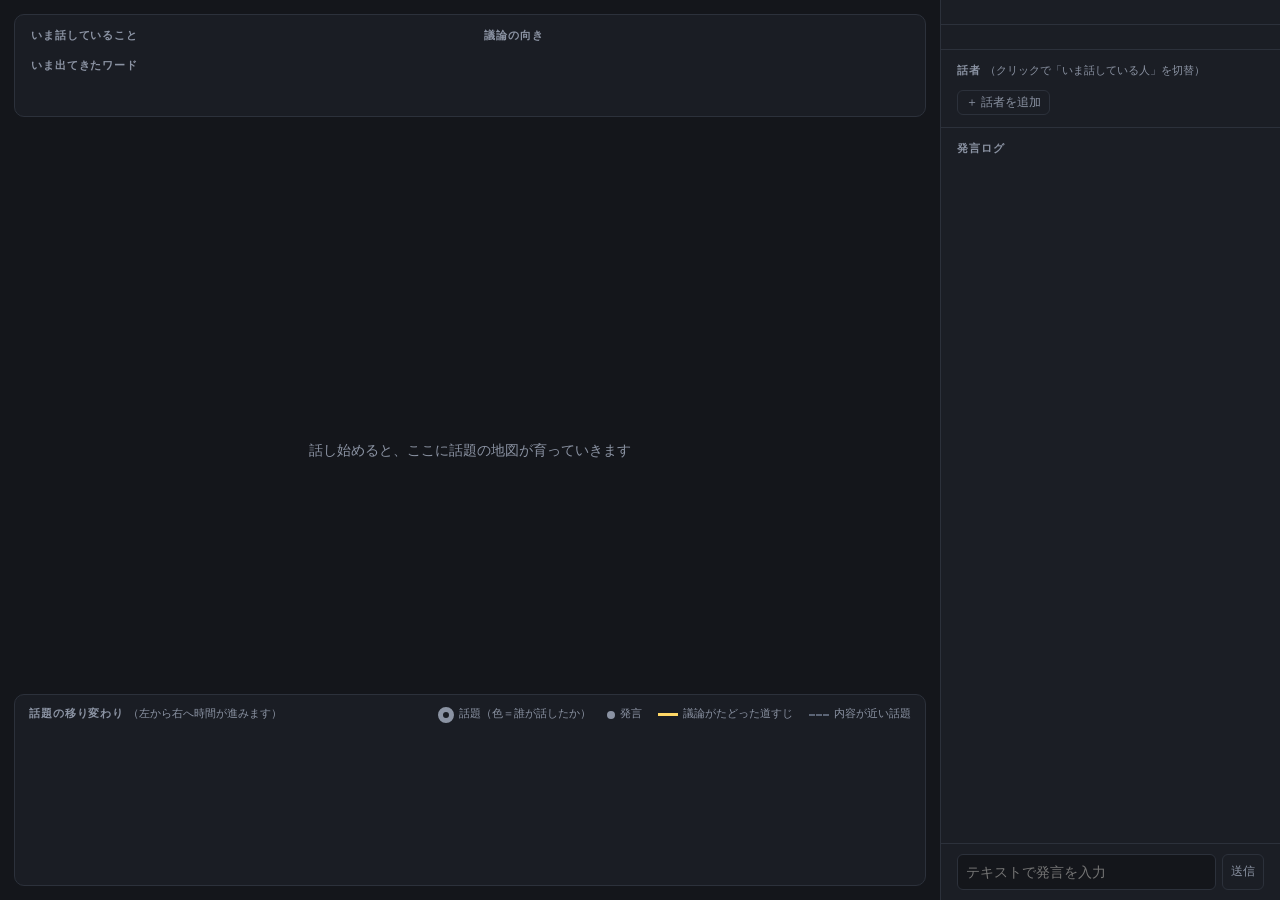
==== commit 2df9bf3e: "会話マップに出てきたワードを表示する 直近の発言で出た語を上の帯に、話題ごとによく出た語を話題名の下に出す。 語は漢字・カタカナ・英字のまとまりをローカルで拾う。  Co-Authored-By: C" ====
--- a/kaiwa-map/static/index.html
+++ b/kaiwa-map/static/index.html
@@ -26,6 +26,11 @@
   #phase { display: inline-block; margin-left: 8px; padding: 0 9px; border-radius: 10px; font-size: 11px; letter-spacing: 0;
     background: var(--accent); color: #14161b; font-weight: 700; vertical-align: 1px; }
   #phase:empty { display: none; }
+  #recent { grid-column: 1 / -1; margin-top: 4px; }
+  #words { display: flex; flex-wrap: wrap; gap: 6px; min-height: 26px; }
+  #words span { padding: 1px 10px; border-radius: 12px; border: 1px solid; font-size: 13px; white-space: nowrap; }
+  #words span.new { font-weight: 700; color: #14161b !important; }
+  .kw { text-anchor: middle; fill: #c3c9d6; paint-order: stroke; stroke: var(--bg); stroke-width: 4px; }
 
   /* 下：話題の移り変わり */
   #flow { left: 14px; right: 14px; bottom: 14px; padding: 10px 14px 8px; }
@@ -71,7 +76,7 @@
     border-radius: 6px; padding: 6px 8px; font: inherit; }
 
   .tlabel { fill: var(--text); font-size: 15px; font-weight: 700; text-anchor: middle; paint-order: stroke;
-    stroke: var(--bg); stroke-width: 5px; pointer-events: none; }
+    stroke: var(--bg); stroke-width: 5px; }
   .tlabel.draft { fill: var(--muted); font-weight: 400; font-size: 13px; }
   .ring { fill: none; stroke: var(--accent); stroke-width: 3; opacity: 0; }
   .topic.cur .ring { opacity: 1; }
@@ -95,6 +100,7 @@
   <div id="head" class="card">
     <div><h2>いま話していること</h2><div id="now"></div></div>
     <div><h2>議論の向き<span id="phase"></span></h2><div id="dir"></div></div>
+    <div id="recent"><h2>いま出てきたワード</h2><div id="words"></div></div>
   </div>
   <div id="flow" class="card">
     <h2>話題の移り変わり <span class="muted" style="letter-spacing:0;font-weight:400">（左から右へ時間が進みます）</span>
@@ -145,10 +151,10 @@
 };
 
 const sim = d3.forceSimulation()
-  .force("charge", d3.forceManyBody().strength(d => d.kind === "t" ? -900 : -25))
+  .force("charge", d3.forceManyBody().strength(d => d.kind === "t" ? -1200 : -25))
   .force("x", d3.forceX(() => $("#map").clientWidth / 2).strength(0.03))
   .force("y", d3.forceY(centerY).strength(0.09))
-  .force("collide", d3.forceCollide(d => d.kind === "t" ? tr(d.data) + 34 : 6))
+  .force("collide", d3.forceCollide(d => d.kind === "t" ? tr(d.data) + 50 : 6))
   .on("tick", tick);
 
 function syncGraph() {
@@ -222,6 +228,7 @@
       g.append("circle").attr("class", "hit").attr("fill", "#14161b");
       g.append("g").attr("class", "pie");
       g.append("text").attr("class", "tlabel");
+      g.append("text").attr("class", "kw");
       return g;
     })
     .classed("cur", d => d.data.id === state.current_topic)
@@ -235,6 +242,17 @@
         .attr("fill", a => color(a.data[0])).attr("stroke", "#14161b").attr("stroke-width", 1.5);
       g.select(".tlabel").attr("y", r + 40).classed("draft", !d.data.labeled)
         .text(d.data.label + (d.data.labeled ? "" : "…"));
+      // その話題で出てきたワード：多く出た語ほど大きく、1行12文字を目安に折り返す
+      const lines = [[]];
+      for (const [w, n] of d.data.words.filter(([w]) => w !== d.data.label)) {
+        const cur = lines[lines.length - 1];
+        if (cur.length && cur.reduce((a, x) => a + x[0].length + 1, 0) + w.length > 12) lines.push([[w, n]]);
+        else cur.push([w, n]);
+      }
+      g.select(".kw").attr("y", r + 44).selectAll("tspan.l").data(lines.filter(l => l.length)).join("tspan")
+        .attr("class", "l").attr("x", 0).attr("dy", "1.5em")
+        .selectAll("tspan").data(l => l).join("tspan")
+        .attr("font-size", ([, n]) => Math.min(12 + (n - 1) * 1.5, 17)).text(([w], i) => (i ? "・" : "") + w);
     });
 }
 
@@ -311,6 +329,12 @@
   $("#dir").textContent = state.direction || wait;
   $("#dir").style.cssText = state.direction ? "" : "font-size:13px;font-weight:400;color:var(--muted)";
   $("#phase").textContent = state.phase;
+  // 直近の発言から、新しく出た順にワードを並べる（色＝その語を言った人、塗りつぶし＝最新の発言）
+  const seen = new Map(), lastId = state.utts.length - 1;
+  for (const u of state.utts.slice(-8)) for (const w of u.words) { seen.delete(w); seen.set(w, u); }
+  $("#words").innerHTML = [...seen].slice(-16).reverse().map(([w, u]) =>
+    `<span class="${u.id === lastId ? "new" : ""}" style="color:${color(u.speaker)};border-color:${color(u.speaker)};` +
+    `${u.id === lastId ? `background:${color(u.speaker)}` : ""}">${esc(w)}</span>`).join("") || '<span class="muted" style="border:0;padding:0">—</span>';
 
   const list = (title, items) => `<h2>${title}</h2>` +
     (items.length ? `<ul>${items.map(i => `<li>${esc(i)}</li>`).join("")}</ul>` : `<ul class="muted" style="list-style:none;padding:0">${state.direction ? "まだありません" : wait}</ul>`);
